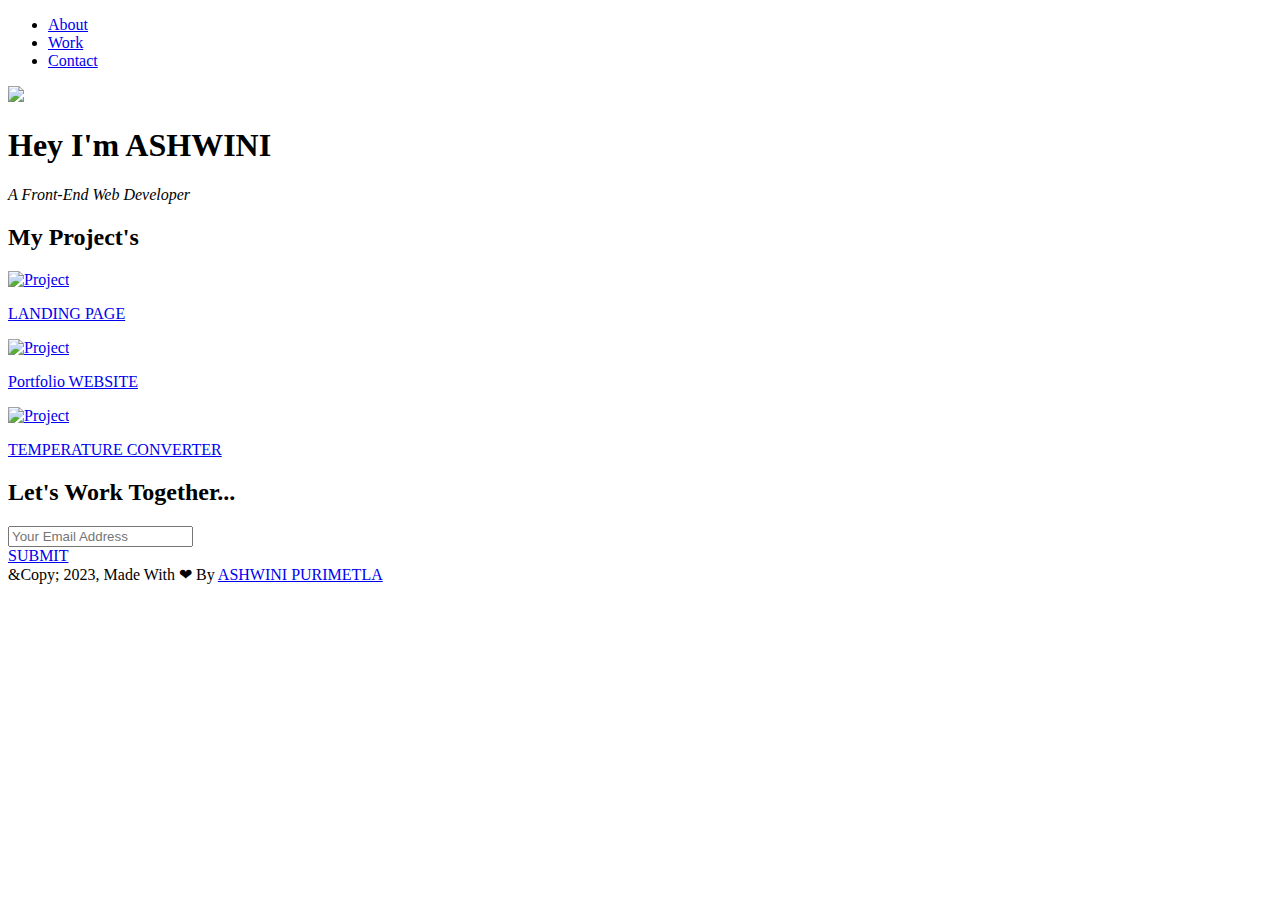
==== index.html @ dbc7d758 "first commit" ====
<!DOCTYPE Html>
<Html Lang="En">

<Head>
    <Meta Charset="UTF-8" />
    <Meta Http-Equiv="X-UA-Compatible" Content="IE=Edge" />
    <Meta Name="Viewport" Content="Width=Device-Width, Initial-Scale=1.0" />
    <Title>Portfolio</Title>

    

    <Link Rel="Stylesheet" Href="style.Css" />
</Head>

<Body>
    <Nav Id="Navbar" Class="Nav">
        <Ul>
            <Li>
                <A Href="#Welcome-Section">About</A>
            </Li>
            <Li>
                <A Href="#Projects">Work</A>
            </Li>
            <Li>
                <A Href="#Contact">Contact</A>
            </Li>
        </Ul>
    </Nav>


    <!-- Second Section-->
    <Section Id="Welcome-Section">
        <div class="row">
           
            <img class="images" src="../profile page/aish.jpg"/>
         
            <H1 >Hey I'm ASHWINI</H1>
            <P><I>A Front-End Web Developer</I></P>
     
       
</div>
    </Section>
    <Section Id="Projects" Class="Project-Section">
        <H2 Class="Projects-Section-Header">My Project's</H2>

        <Div Class="Projects-Grid">
            <A Href="Https://Codepen.Io/ASHWINIPURIMETLA/Full/MWgjyKm" Target="_blank" Class="Project Project-Tile">
                <Img Class="Project-Image"
                    Src="../profile page/P1.jpg" Alt="Project" />
                <P Class="Project-Title">

                    LANDING  PAGE

                </P>
            </A>

            <A Href="Https://Codepen.Io/ASHWINIPURIMETLA/Full/EYdXzme" Target="_blank" Class="Project Project-Tile">
                <Img Class="Project-Image"
                    Src="../profile page/p2.jpg"
                    Alt="Project" />
                <P Class="Project-Title">
                     Portfolio WEBSITE

                </P>
            </A>

           

           

            <A Href="Https://Codepen.Io/ASHWINIPURIMETLA/Full/BGwxqed" Target="_blank" Class="Project Project-Tile">
                <Img Class="Project-Image" Src="../profile page/p3.jpg"
                    Alt="Project" />
                <P Class="Project-Title">

                    TEMPERATURE CONVERTER

                </P>
            </A>

        
           


        </Div>


    </Section>


    <!-- Third Section-->


    <Section Id="Contact" Class="Contact-Section">
        <Div Class="Contact-Section-Header">
            <H2 Id="Con">Let's Work Together...</H2>
            
        </Div>
        <Div Class="Form">
            <Form Id="Form" Action="Mailto:example@Example.Com/Email-Submit">
                <Input Type="Email" Id="Email" Placeholder="Your Email Address" Name="Email" Required /><Br>
                <A Href="#" Target="_blank" Id="Submit" Class="Btn Contact-Submit">SUBMIT<I Class="Fas Fa-Arrow-left"></I></A>
                    </Form>
        </Div>
       
    </Section>

    <!-- END CONTACT SECTION -->

    <!-- START FOOTER SECTION -->

    <Footer>
        <P1 Id="Foot" >
            &Copy; 2023, Made With ❤ By
            <A Id="Fot" Href="https://www.linkedin.com/in/ashwini-purimetla-ab2690210" Target="_blank">ASHWINI PURIMETLA
            </A>
        </P1>
    </Footer>

    <!-- END FOOTER SECTION -->

</Body>

</Html>
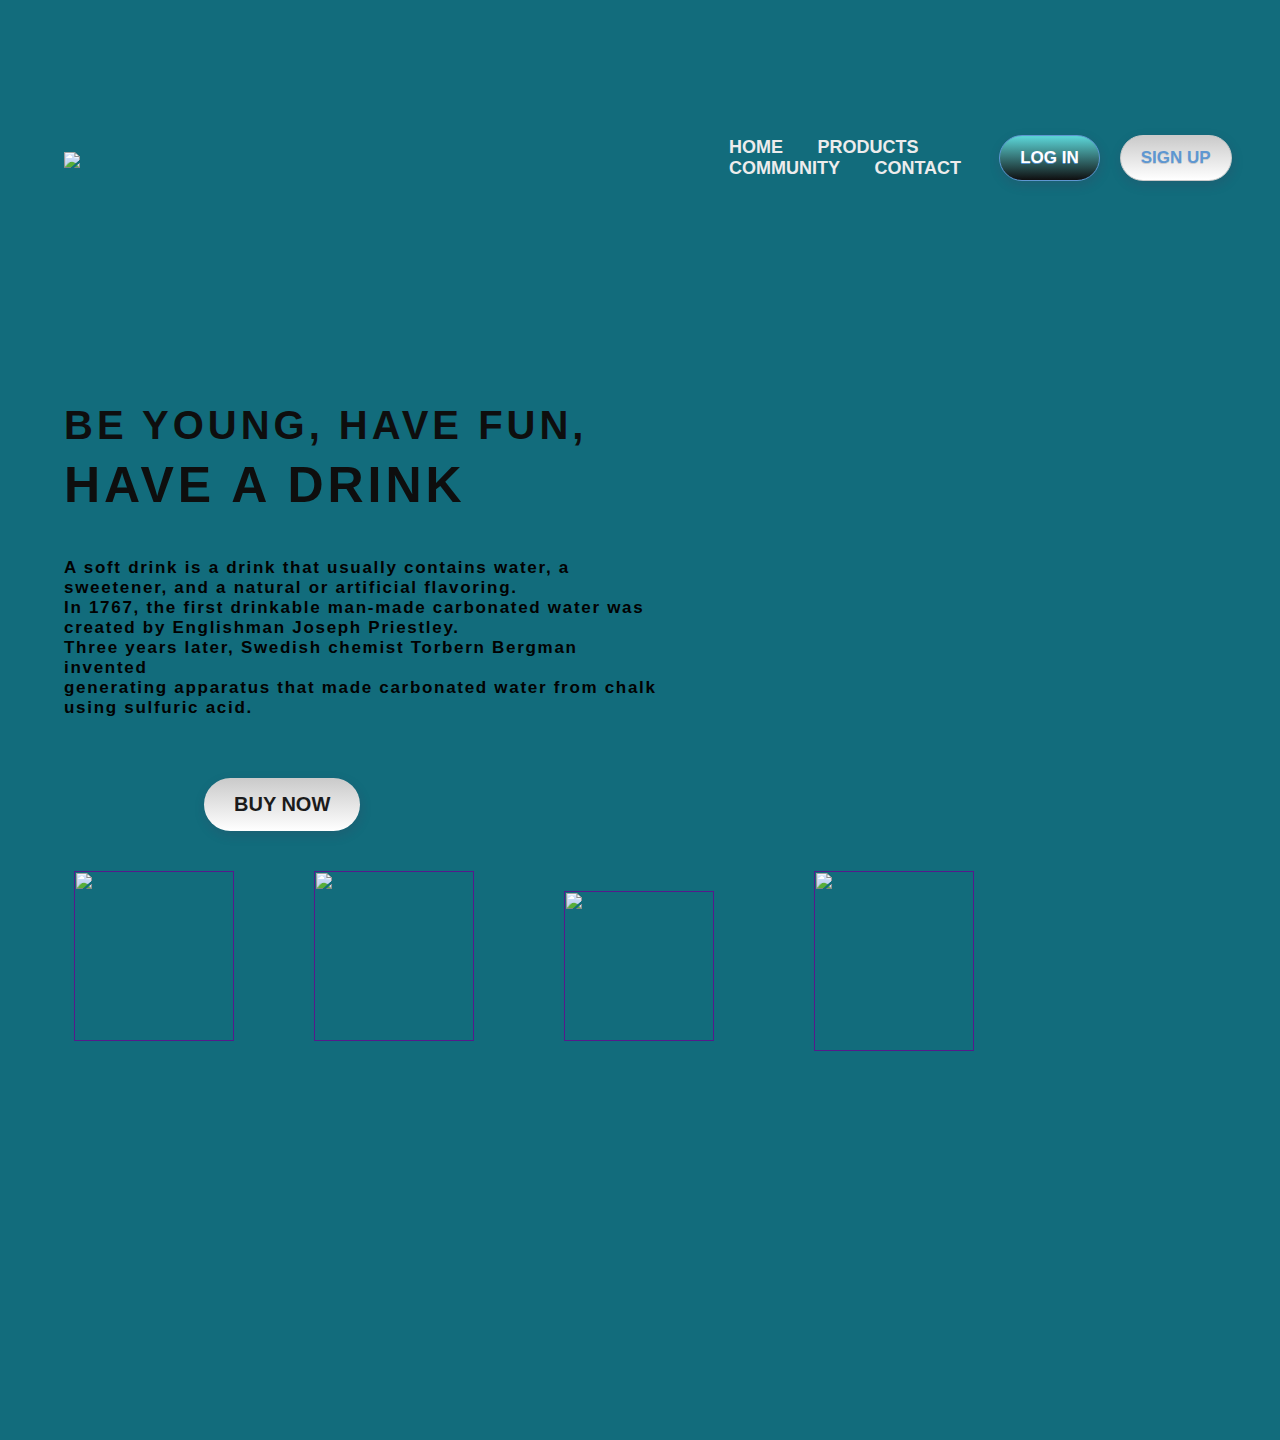
==== commit c66e7c99: "Add files via upload" ====
--- a/index.html
+++ b/index.html
@@ -1,124 +1,53 @@
-<!DOCTYPE Html>
-<Html Lang="En">
-
-<Head>
-    <Meta Charset="UTF-8" />
-    <Meta Http-Equiv="X-UA-Compatible" Content="IE=Edge" />
-    <Meta Name="Viewport" Content="Width=Device-Width, Initial-Scale=1.0" />
-    <Title>Portfolio</Title>
-
-    
-
-    <Link Rel="Stylesheet" Href="style.Css" />
-</Head>
-
-<Body>
-    <Nav Id="Navbar" Class="Nav">
-        <Ul>
-            <Li>
-                <A Href="#Welcome-Section">About</A>
-            </Li>
-            <Li>
-                <A Href="#Projects">Work</A>
-            </Li>
-            <Li>
-                <A Href="#Contact">Contact</A>
-            </Li>
-        </Ul>
-    </Nav>
-
-
-    <!-- Second Section-->
-    <Section Id="Welcome-Section">
-        <div class="row">
-           
-            <img class="images" src="../profile page/aish.jpg"/>
-         
-            <H1 >Hey I'm ASHWINI</H1>
-            <P><I>A Front-End Web Developer</I></P>
-     
-       
-</div>
-    </Section>
-    <Section Id="Projects" Class="Project-Section">
-        <H2 Class="Projects-Section-Header">My Project's</H2>
-
-        <Div Class="Projects-Grid">
-            <A Href="Https://Codepen.Io/ASHWINIPURIMETLA/Full/MWgjyKm" Target="_blank" Class="Project Project-Tile">
-                <Img Class="Project-Image"
-                    Src="../profile page/P1.jpg" Alt="Project" />
-                <P Class="Project-Title">
-
-                    LANDING  PAGE
-
-                </P>
-            </A>
-
-            <A Href="Https://Codepen.Io/ASHWINIPURIMETLA/Full/EYdXzme" Target="_blank" Class="Project Project-Tile">
-                <Img Class="Project-Image"
-                    Src="../profile page/p2.jpg"
-                    Alt="Project" />
-                <P Class="Project-Title">
-                     Portfolio WEBSITE
-
-                </P>
-            </A>
-
-           
-
-           
-
-            <A Href="Https://Codepen.Io/ASHWINIPURIMETLA/Full/BGwxqed" Target="_blank" Class="Project Project-Tile">
-                <Img Class="Project-Image" Src="../profile page/p3.jpg"
-                    Alt="Project" />
-                <P Class="Project-Title">
-
-                    TEMPERATURE CONVERTER
-
-                </P>
-            </A>
-
-        
-           
-
-
-        </Div>
-
-
-    </Section>
-
-
-    <!-- Third Section-->
-
-
-    <Section Id="Contact" Class="Contact-Section">
-        <Div Class="Contact-Section-Header">
-            <H2 Id="Con">Let's Work Together...</H2>
-            
-        </Div>
-        <Div Class="Form">
-            <Form Id="Form" Action="Mailto:example@Example.Com/Email-Submit">
-                <Input Type="Email" Id="Email" Placeholder="Your Email Address" Name="Email" Required /><Br>
-                <A Href="#" Target="_blank" Id="Submit" Class="Btn Contact-Submit">SUBMIT<I Class="Fas Fa-Arrow-left"></I></A>
-                    </Form>
-        </Div>
-       
-    </Section>
-
-    <!-- END CONTACT SECTION -->
-
-    <!-- START FOOTER SECTION -->
-
-    <Footer>
-        <P1 Id="Foot" >
-            &Copy; 2023, Made With ❤ By
-            <A Id="Fot" Href="https://www.linkedin.com/in/ashwini-purimetla-ab2690210" Target="_blank">ASHWINI PURIMETLA
-            </A>
-        </P1>
-    </Footer>
-
-    <!-- END FOOTER SECTION -->
-
-</Body>
-
-</Html>+<!DOCTYPE html>
+<html lang="en">
+<head>
+    <meta charset="UTF-8">
+    <meta http-equiv="X-UA-Compatible" content="IE=edge">
+    <meta name="viewport" content="width=device-width, initial-scale=1.0">
+    <link rel="stylesheet" type="text/css" href="style.css">
+    <title>Landing Page Design Using HTML & CSS</title>
+</head>
+<body>
+    <div class="container">
+        <div class="header">
+            <img src="../tt1/logo.jpeg" class="logo">
+            <nav>
+                <ul>
+                    <li><a href="">Home</a></li>
+                    <li><a href="">Products</a></li>
+                    <li><a href="">Community</a></li>
+                    <li><a href="">Contact</a></li>
+                </ul>
+            </nav>
+            <button class="btn" id="btn1">Log In</button>
+            <button class="btn" id="btn2">Sign Up</button>
+        </div>
+        <div class="content">
+            <div class="text">
+            <h1>Be Young, Have Fun, <br> <span>HAVE A DRINK</span></h1>
+            <p>A soft drink is a drink that usually contains water, a sweetener, and a natural or artificial flavoring.<br>
+                In 1767, the first drinkable man-made carbonated water was created by Englishman Joseph Priestley.<br> Three years later, Swedish chemist Torbern Bergman invented <br>generating apparatus that made carbonated water from chalk using sulfuric acid.</p>
+            <button class="btn3" id="btn3">Buy Now</button>
+           </div>
+           <div class="image1">
+            
+           <a href=""> <img src="../tt1/7up2.png"></a>
+            
+           </div> 
+           <div class="image2">
+            <a href=""><img src="../tt1/cc.jpg"></a>
+           </div> 
+           <div class="image3">
+           <a href=""> <img src="../tt1/md.jpeg"></a>
+           </div> 
+           
+           <div class="image4">
+           <a href=""> <img src="../tt1/pp.jpeg"></a>
+           </div> 
+           <div class="sevenup">
+           <img src="../tt1/bg.jpg" alt="">
+           </div>
+        </div>
+    </div>  
+</body>
+</html>--- a/style.css
+++ b/style.css
@@ -0,0 +1,175 @@
+* {
+  margin: 0;
+  padding: 0;
+  font-family:'Segoe UI', Tahoma, Geneva, Verdana, sans-serif;
+}
+.container {
+  height: 160vh;
+  width: 100%;
+
+  background-color: #126c7c;
+  background-position: center;
+  background-size: cover;
+  padding-right: 3%;
+  padding-left: 5%;
+  box-sizing: border-box;
+  position: relative;
+}
+.header {
+  width: 100%;
+  height: 35vh;
+  margin: auto;
+  display: flex;
+  align-items: center;
+}
+.logo {
+  width: 100px;
+  margin-top: 5px;
+  cursor: pointer;
+  
+}
+nav {
+  flex: 1;
+  padding-left: 550px;
+}
+nav ul li {
+  display: inline-block;
+  list-style: none;
+  margin: 0 15px;
+}
+nav ul li a {
+  text-decoration:none;
+  color: #edecec;
+  font-family: 'Poppins', sans-serif;
+  text-transform: uppercase;
+  font-size: 18px;
+  font-weight: 600;
+}
+#btn1 {
+  text-transform: uppercase;
+  background: linear-gradient(to bottom, #5ad1d3 3%, #0f0f10 100%);
+  border-radius: 30px;
+  border: 1px solid #5e97d1;
+  cursor: pointer;
+  color: #fff;
+  font-family: 'Poppins', sans-serif;
+  font-size: 17px;
+  font-weight: 700;
+  padding: 12px 20px;
+  margin: 10px;
+  text-decoration: none;
+  box-shadow: 1px 4px 12px rgba(94,28,68,.15);
+  text-shadow: 0px 1px 0px #528ecc;
+}
+#btn2 {
+  text-transform: uppercase;
+  background: linear-gradient(to bottom, #cbcbcb 2%, #fff 100%);
+  border-radius: 30px;
+  border: 1px solid #cbcbcb;
+  cursor: pointer;
+  color: #5e97d1;
+  font-family: 'Poppins', sans-serif;
+  font-size: 17px;
+  font-weight: 700;
+  padding: 12px 20px;
+  margin: 10px;
+  text-decoration: none;
+  box-shadow: 1px 4px 12px rgba(94,28,68,.15);
+  text-shadow: 0px 1px 0px #cbcbcb;
+}
+.btn:hover {
+  box-shadow: 3px 8px 22px rgba(94,28,68,.15);
+  transform: scale(1.1);
+  transition: .2s ease-in-out;
+}
+.content {
+  position: relative;
+  display: flex;
+  width: 100%;
+  align-items: center;
+  justify-content: space-between;
+
+}
+.content .text {
+  position: relative;
+  max-width: 600px;
+}
+.content .text h1 {
+  font-family: 'Poppins', sans-serif;
+  text-transform: uppercase;
+  font-weight: 800;
+  margin-top: 80px;
+  line-height: 1.5em;
+  letter-spacing: .1em;
+  font-size: 40px;
+  color: #0e0e0e;
+}
+.content .text h1 span {
+  font-size: 50px;
+}
+.content .text p {
+  font-size: 17px;
+  font-weight: 600;
+  letter-spacing: .1em;
+  margin-top: 40px;
+  color: #020202;
+}
+.btn3 {
+  background: linear-gradient(to bottom, #cbcbcb 2%, #fff 100%);
+  margin-top: 60px;
+  margin-left: 140px;
+  padding: 15px 30px;
+  text-align: center;
+  transition: .5s;
+  border: none;
+  outline: none;
+  text-transform: uppercase;
+  color: #1b1b1b;
+  font-size: 20px;
+  font-weight: 700;
+  border-radius: 30px;
+  box-shadow: 1px 4px 12px rgba(94,28,68,.15);
+}
+
+.content .image1 img{
+  position: absolute;
+  left: 10px; 
+  bottom: -210px;
+  width: 160px;
+  height:170px;
+ 
+}
+.content .image2 img{
+  position: absolute;
+  left: 250px; 
+  bottom: -210px;
+  width: 160px;
+  height:170px;
+ 
+}
+.content .image3 img{
+  position: absolute;
+  left: 500px; 
+  bottom: -210px;
+  width: 150px;
+  height:150px;
+ 
+}
+.content .image4 img{
+  position: absolute;
+  left: 750px; 
+  bottom: -220px;
+  width: 160px;
+  height:180px;
+ 
+}
+
+.sevenup {
+  display: flex;
+  height: 70%;
+  position: absolute;
+  width: 50px;
+ 
+  padding-left: 1350px;
+  justify-content: flex-end;
+}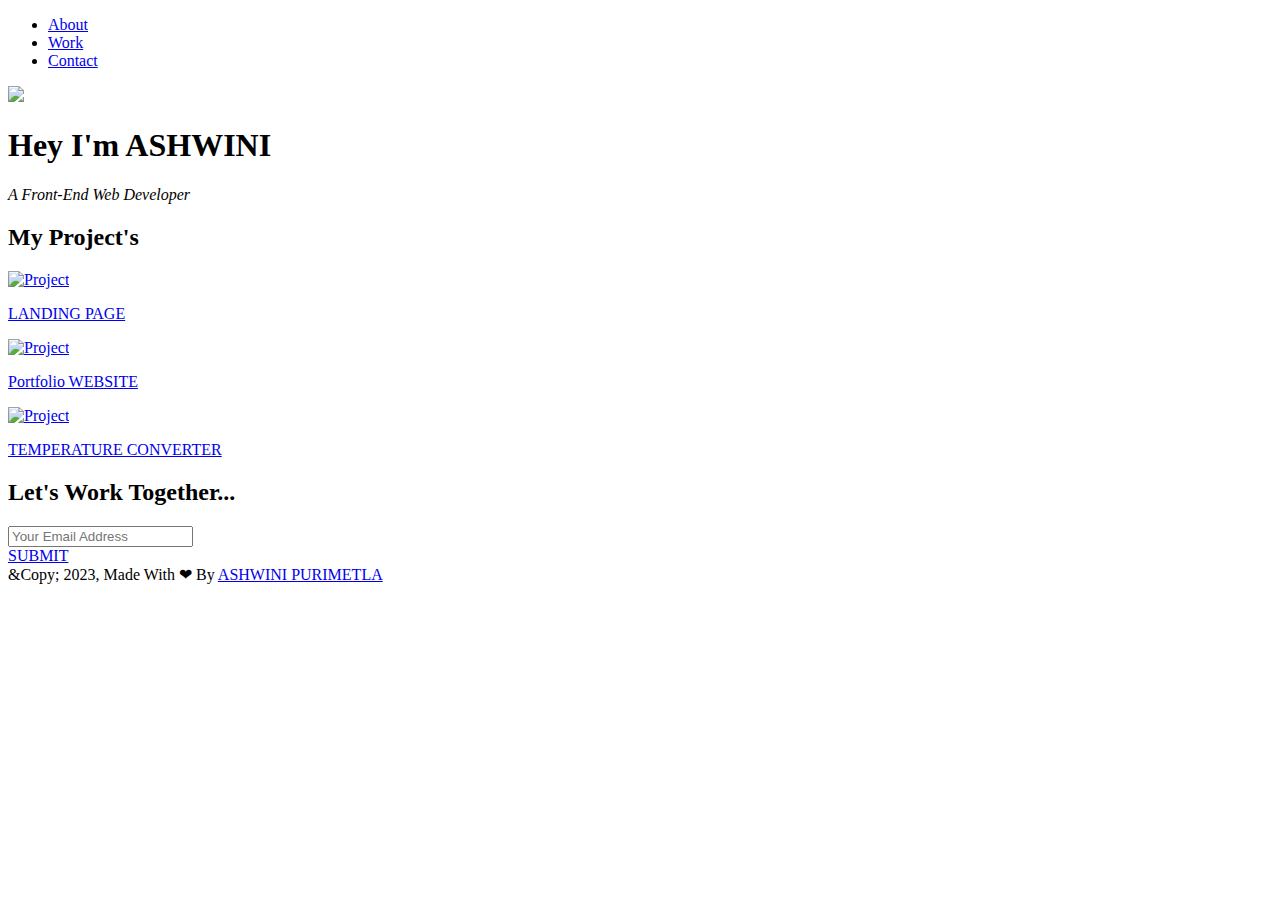
==== commit ba7d93c4: "Add files via upload" ====
--- a/index.html
+++ b/index.html
@@ -1,53 +1,124 @@
-<!DOCTYPE html>
-<html lang="en">
-<head>
-    <meta charset="UTF-8">
-    <meta http-equiv="X-UA-Compatible" content="IE=edge">
-    <meta name="viewport" content="width=device-width, initial-scale=1.0">
-    <link rel="stylesheet" type="text/css" href="style.css">
-    <title>Landing Page Design Using HTML & CSS</title>
-</head>
-<body>
-    <div class="container">
-        <div class="header">
-            <img src="../tt1/logo.jpeg" class="logo">
-            <nav>
-                <ul>
-                    <li><a href="">Home</a></li>
-                    <li><a href="">Products</a></li>
-                    <li><a href="">Community</a></li>
-                    <li><a href="">Contact</a></li>
-                </ul>
-            </nav>
-            <button class="btn" id="btn1">Log In</button>
-            <button class="btn" id="btn2">Sign Up</button>
-        </div>
-        <div class="content">
-            <div class="text">
-            <h1>Be Young, Have Fun, <br> <span>HAVE A DRINK</span></h1>
-            <p>A soft drink is a drink that usually contains water, a sweetener, and a natural or artificial flavoring.<br>
-                In 1767, the first drinkable man-made carbonated water was created by Englishman Joseph Priestley.<br> Three years later, Swedish chemist Torbern Bergman invented <br>generating apparatus that made carbonated water from chalk using sulfuric acid.</p>
-            <button class="btn3" id="btn3">Buy Now</button>
-           </div>
-           <div class="image1">
+<!DOCTYPE Html>
+<Html Lang="En">
+
+<Head>
+    <Meta Charset="UTF-8" />
+    <Meta Http-Equiv="X-UA-Compatible" Content="IE=Edge" />
+    <Meta Name="Viewport" Content="Width=Device-Width, Initial-Scale=1.0" />
+    <Title>Portfolio</Title>
+
+    
+
+    <Link Rel="Stylesheet" Href="style.Css" />
+</Head>
+
+<Body>
+    <Nav Id="Navbar" Class="Nav">
+        <Ul>
+            <Li>
+                <A Href="#Welcome-Section">About</A>
+            </Li>
+            <Li>
+                <A Href="#Projects">Work</A>
+            </Li>
+            <Li>
+                <A Href="#Contact">Contact</A>
+            </Li>
+        </Ul>
+    </Nav>
+
+
+    <!-- Second Section-->
+    <Section Id="Welcome-Section">
+        <div class="row">
+           
+            <img class="images" src="../profile page/aish.jpg"/>
+         
+            <H1 >Hey I'm ASHWINI</H1>
+            <P><I>A Front-End Web Developer</I></P>
+     
+       
+</div>
+    </Section>
+    <Section Id="Projects" Class="Project-Section">
+        <H2 Class="Projects-Section-Header">My Project's</H2>
+
+        <Div Class="Projects-Grid">
+            <A Href="Https://Codepen.Io/ASHWINIPURIMETLA/Full/MWgjyKm" Target="_blank" Class="Project Project-Tile">
+                <Img Class="Project-Image"
+                    Src="../profile page/P1.jpg" Alt="Project" />
+                <P Class="Project-Title">
+
+                    LANDING  PAGE
+
+                </P>
+            </A>
+
+            <A Href="Https://Codepen.Io/ASHWINIPURIMETLA/Full/EYdXzme" Target="_blank" Class="Project Project-Tile">
+                <Img Class="Project-Image"
+                    Src="../profile page/p2.jpg"
+                    Alt="Project" />
+                <P Class="Project-Title">
+                     Portfolio WEBSITE
+
+                </P>
+            </A>
+
+           
+
+           
+
+            <A Href="Https://Codepen.Io/ASHWINIPURIMETLA/Full/BGwxqed" Target="_blank" Class="Project Project-Tile">
+                <Img Class="Project-Image" Src="../profile page/p3.jpg"
+                    Alt="Project" />
+                <P Class="Project-Title">
+
+                    TEMPERATURE CONVERTER
+
+                </P>
+            </A>
+
+        
+           
+
+
+        </Div>
+
+
+    </Section>
+
+
+    <!-- Third Section-->
+
+
+    <Section Id="Contact" Class="Contact-Section">
+        <Div Class="Contact-Section-Header">
+            <H2 Id="Con">Let's Work Together...</H2>
             
-           <a href=""> <img src="../tt1/7up2.png"></a>
-            
-           </div> 
-           <div class="image2">
-            <a href=""><img src="../tt1/cc.jpg"></a>
-           </div> 
-           <div class="image3">
-           <a href=""> <img src="../tt1/md.jpeg"></a>
-           </div> 
-           
-           <div class="image4">
-           <a href=""> <img src="../tt1/pp.jpeg"></a>
-           </div> 
-           <div class="sevenup">
-           <img src="../tt1/bg.jpg" alt="">
-           </div>
-        </div>
-    </div>  
-</body>
-</html>+        </Div>
+        <Div Class="Form">
+            <Form Id="Form" Action="Mailto:example@Example.Com/Email-Submit">
+                <Input Type="Email" Id="Email" Placeholder="Your Email Address" Name="Email" Required /><Br>
+                <A Href="#" Target="_blank" Id="Submit" Class="Btn Contact-Submit">SUBMIT<I Class="Fas Fa-Arrow-left"></I></A>
+                    </Form>
+        </Div>
+       
+    </Section>
+
+    <!-- END CONTACT SECTION -->
+
+    <!-- START FOOTER SECTION -->
+
+    <Footer>
+        <P1 Id="Foot" >
+            &Copy; 2023, Made With ❤ By
+            <A Id="Fot" Href="https://www.linkedin.com/in/ashwini-purimetla-ab2690210" Target="_blank">ASHWINI PURIMETLA
+            </A>
+        </P1>
+    </Footer>
+
+    <!-- END FOOTER SECTION -->
+
+</Body>
+
+</Html>